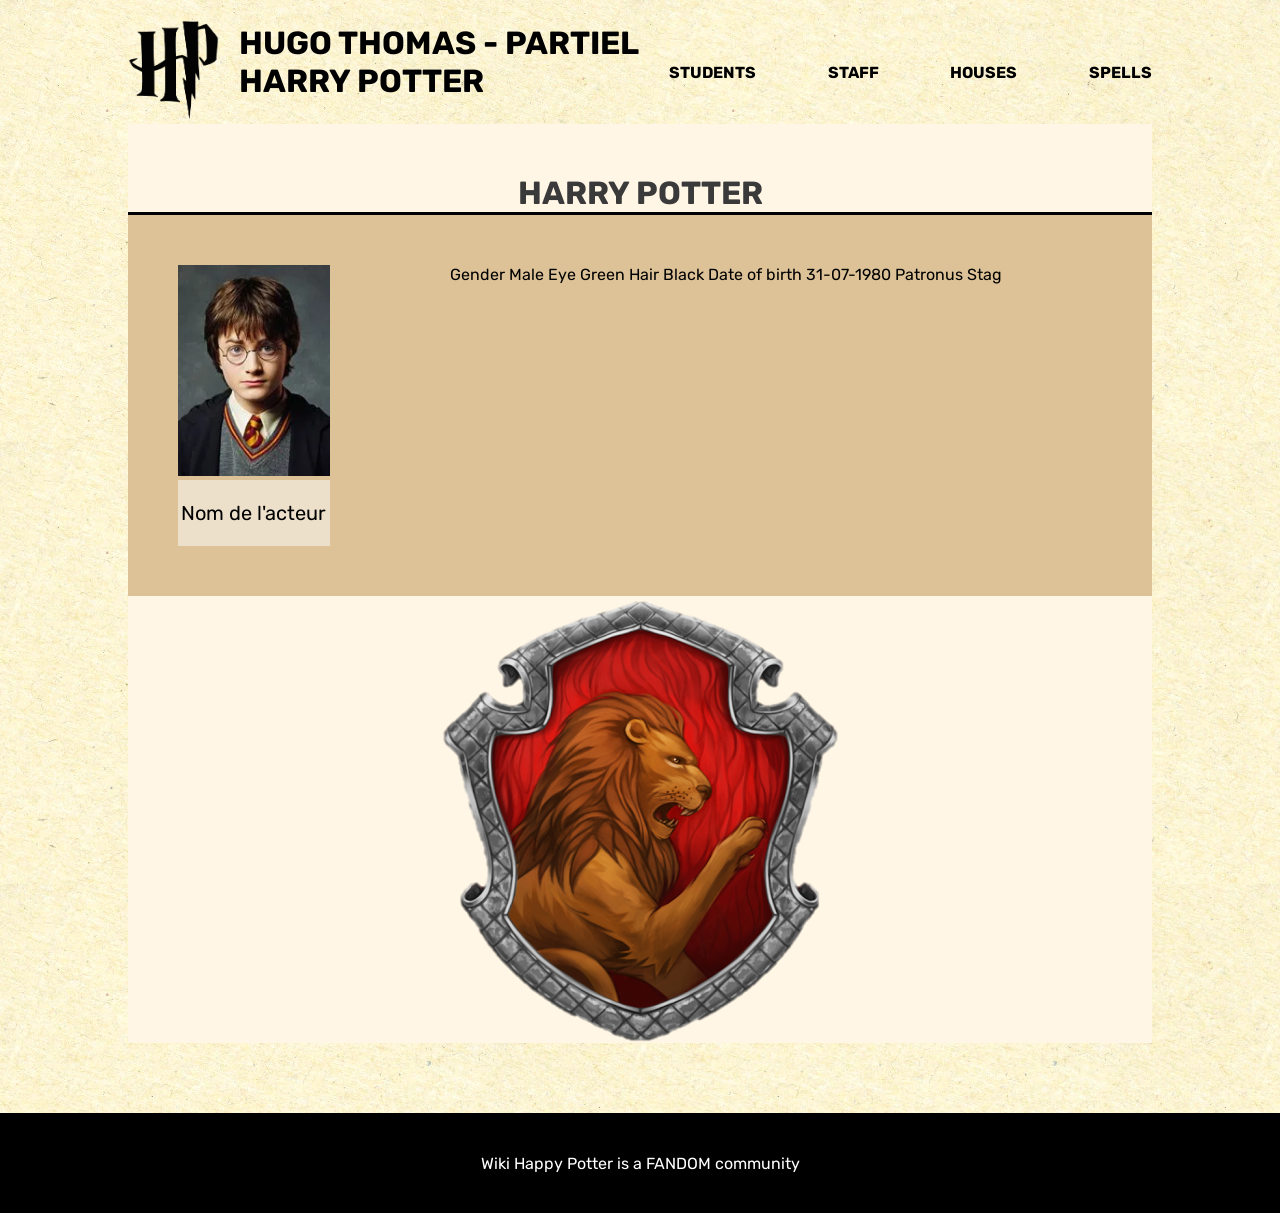
==== Partiel_starter/details.html @ 164cfa38 "Part1-page accueil" ====
<!DOCTYPE html>
<html lang="en">
  <head>
    <meta charset="UTF-8" />
    <meta name="viewport" content="width=device-width, initial-scale=1.0" />
        <link rel="stylesheet" href="./css/style.css" />
    <title>TON PRENOM NOM - Partiel Harry Potter</title>
  </head>
  <body class="page_perso">
    <header class="header">
      <div class="header__right">
        <a href="index.html">
        <img src="./images/logo/logo.png" />
    </a>
 </div>
      <div class="header__left">
        <h1>Hugo THOMAS - Partiel Harry Potter</h1>
        <ul>
          <li>Students</li>
          <li>Staff</li>
          <li>Houses</li>
          <li>Spells</li>
        </ul>
        <img src="./images/menu.png" alt="" srcset="" />
      </div>
    </header>
    <main>
      <section>
        <h3>Harry Potter</h3>
        <div class="perso">
          <figure class="perso__left">
            <img src="./images/characters/harry.webp" alt="" srcset="" />
            <figcaption>Nom de l'acteur</figcaption>
          </figure>
          <div class="perso__right">
            <tbody>
            <tr>
                <td>Gender</td>
                <td>Male</td>
            </tr>
            <tr>
                <td>Eye</td>
                <td>Green</td>
            </tr>
            <tr>
                <td>Hair</td>
                <td>Black</td>
            </tr>
            <tr>
                <td>Date of birth</td>
                <td>31-07-1980</td>
            </tr>
            <tr>
                <td>Patronus</td>
                <td>Stag</td>
            </tr>
        </tbody>
        </div>
      </section>
      <section class="house__perso">
        <img src="./images/logo/Gryffindor.png" alt="" srcset="" />
      </section>
    </main>
    <footer>
      <p>Wiki Happy Potter is a FANDOM community</p>
    </footer>
  </body>
</html>
---- Partiel_starter/css/style.css ----
:root {
  --light: #fff6e6;
  --darkGrey: #3a3a3a;
  --gold: #b99049;
  --red: #b71713;
  --green: #124b10;
  --blue: #078cb1;
  --yellow: #e1b50c;
}

@font-face {
  font-family: "Rubik";
  src: url("./../font/Rubik-Regular.ttf");
}
@font-face {
  font-family: "Rubik";
  src: url("./../font/Rubik-Bold.ttf");
  font-weight: bold;
}
* {
  margin: 0;
  padding: 0;
}

body {
  background: url("./../images/bgHP.webp") repeat;
  font-family: "Rubik";
}

main {
  background-color: var(--light);
  max-width: 1024px;
  margin: auto;
  margin-bottom: 70px;
}
main h3 {
  text-transform: uppercase;
  border-bottom: 3px solid black;
  text-align: center;
  color: var(--DarkGrey, #3a3a3a);
  text-align: center;
  font-family: Rubik;
  font-size: 32px;
  font-style: normal;
  font-weight: 700;
  line-height: normal;
  padding-top: 10px;
}
main h2 {
  color: var(--DarkGrey, #3a3a3a);
  text-align: center;
  font-family: Roboto;
  font-size: 40px;
  font-style: normal;
  font-weight: 400;
  line-height: normal;
  margin-bottom: 54px;
}

footer {
  background-color: #000;
  height: 100px;
  display: flex;
  justify-content: center;
  align-items: center;
}
footer p {
  text-align: center;
  color: #fff;
}

.header {
  display: flex;
  max-width: 1024px;
  margin: auto;
  margin-top: 20px;
}
.header h1 {
  margin-bottom: 20px;
}
.header__right img {
  height: 100px;
  margin-right: 20px;
}
.header__left {
  width: 100%;
  display: flex;
  align-items: center;
  text-transform: uppercase;
}
.header__left ul {
  display: flex;
  justify-content: space-between;
  width: 80%;
}
.header__left ul li {
  list-style: none;
  font-weight: bold;
}
.header__left img {
  display: none;
}

.houses {
  display: flex;
  justify-content: space-around;
  background: rgba(185, 144, 73, 0.5);
  padding: 30px;
  flex-wrap: wrap;
}
.houses > div {
  border-radius: 140px;
  width: 140px;
  height: 140px;
  text-align: center;
}
.houses > div:hover {
  background: #fff6e6;
}
.houses img {
  width: 121px;
  height: 136px;
}

.characters {
  display: flex;
  justify-content: space-around;
  flex-wrap: wrap;
  padding: 100px;
}
.characters > div {
  padding: 30px;
}
.characters img {
  width: 150px;
  height: 150px;
  border-radius: 150px;
  border: 8px solid var(--Gold, #b99049);
  background: url(<path-to-image>), lightgray -1.24px 0px/101.653% 141.566% no-repeat;
  box-shadow: 0px 4px 4px 0px rgba(0, 0, 0, 0.25);
  object-fit: cover;
}
.characters p {
  text-align: center;
  color: var(--Gold, #b99049);
}

/* PAGE PERSO */
.page_perso h3 {
  padding: 50px 50px 0 50px;
}
.page_perso .perso {
  background: rgba(185, 144, 73, 0.5);
  padding: 50px;
  display: flex;
}
.page_perso .perso__right {
  display: flex;
  flex-direction: column;
  justify-content: space-between;
  width: 100%;
}
.page_perso .perso__right > div {
  display: flex;
  justify-content: space-around;
}
.page_perso .perso__right p.attr {
  font-weight: bold;
}
.page_perso figure {
  width: 215px;
  margin-right: 120px;
}
.page_perso figure img {
  width: 100%;
}
.page_perso figure figcaption {
  background: rgba(255, 255, 255, 0.5);
  display: flex;
  align-items: center;
  height: 66px;
  justify-content: center;
  font-size: 20px;
}
.page_perso .house__perso {
  display: flex;
  justify-content: center;
  align-items: center;
}

@media screen and (max-width: 425px) {
  header {
    width: 90%;
  }
  header h1,
header ul {
    display: none !important;
  }
  header .header__left {
    display: flex;
    justify-content: flex-end;
  }
  header .header__left img {
    display: block !important;
    height: 70px;
  }

  .houses {
    flex-direction: column;
    align-content: space-around;
  }
}

/*# sourceMappingURL=style.css.map */
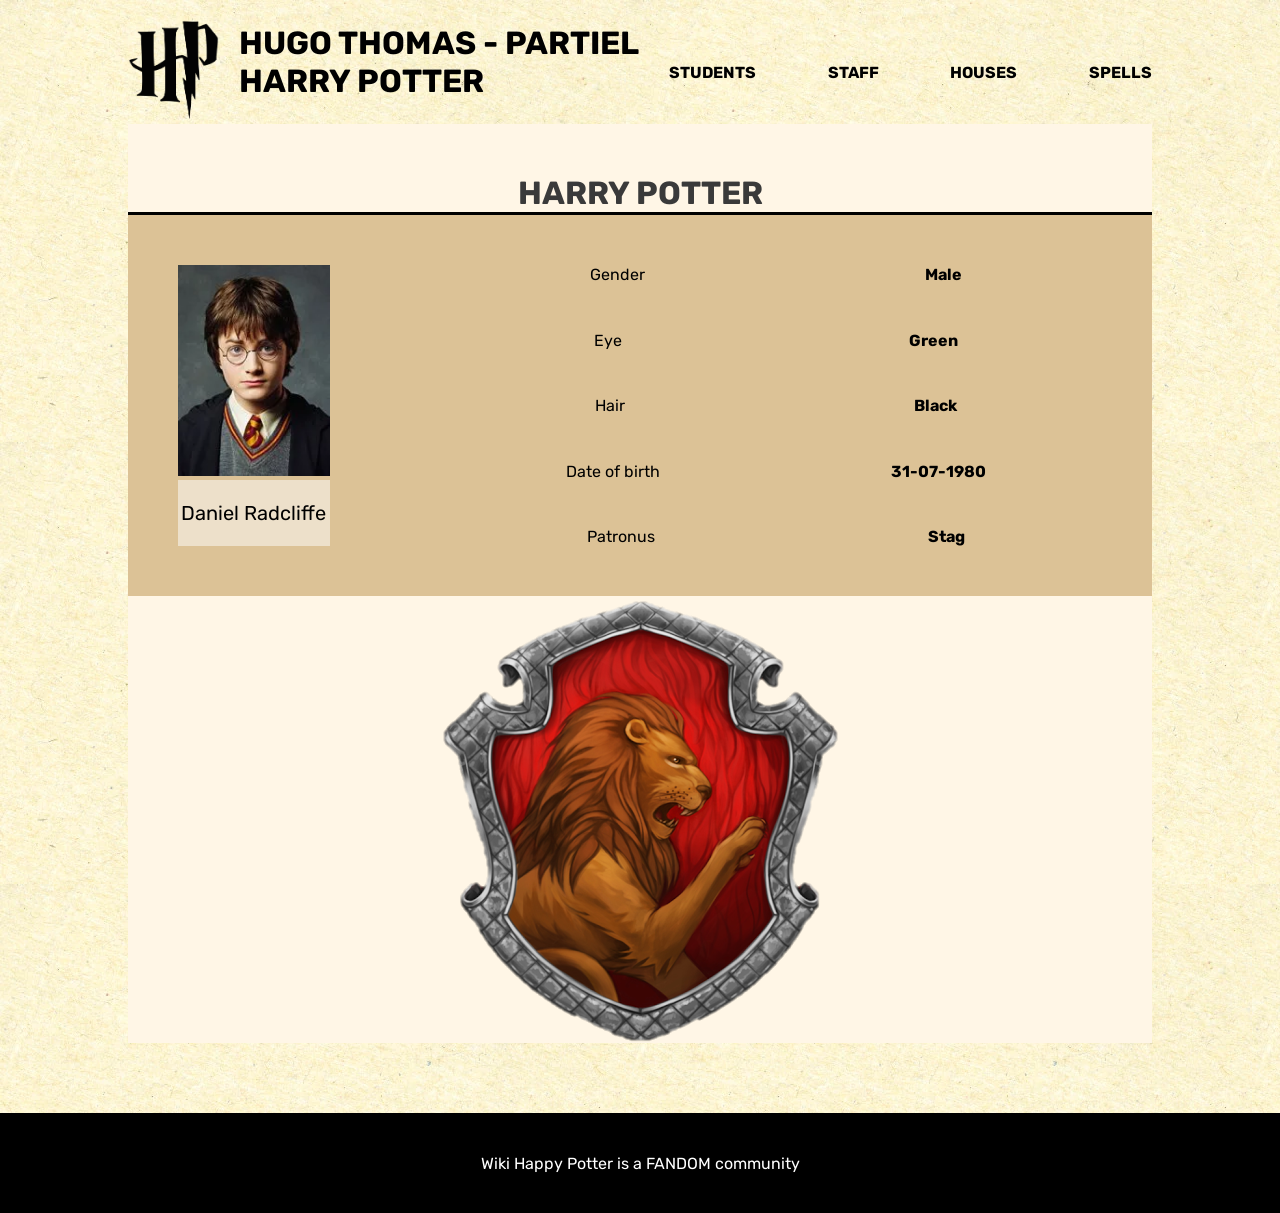
==== commit a5c9e3c8: "part2-survol et page details" ====
--- a/Partiel_starter/details.html
+++ b/Partiel_starter/details.html
@@ -30,31 +30,15 @@
         <div class="perso">
           <figure class="perso__left">
             <img src="./images/characters/harry.webp" alt="" srcset="" />
-            <figcaption>Nom de l'acteur</figcaption>
+            <figcaption>Daniel Radcliffe</figcaption>
           </figure>
           <div class="perso__right">
-            <tbody>
-            <tr>
-                <td>Gender</td>
-                <td>Male</td>
-            </tr>
-            <tr>
-                <td>Eye</td>
-                <td>Green</td>
-            </tr>
-            <tr>
-                <td>Hair</td>
-                <td>Black</td>
-            </tr>
-            <tr>
-                <td>Date of birth</td>
-                <td>31-07-1980</td>
-            </tr>
-            <tr>
-                <td>Patronus</td>
-                <td>Stag</td>
-            </tr>
-        </tbody>
+            
+            <div><p>Gender</p><p class="attr">Male</p></div>
+            <div><p>Eye</p><p class="attr">Green</p></div>
+            <div><p>Hair</p><p class="attr">Black</p></div>
+            <div><p>Date of birth</p><p class="attr">31-07-1980</p></div>
+            <div><p>Patronus</p><p class="attr">Stag</p></div>
         </div>
       </section>
       <section class="house__perso">
--- a/Partiel_starter/css/style.css
+++ b/Partiel_starter/css/style.css
@@ -126,7 +126,7 @@
   display: flex;
   justify-content: space-around;
   flex-wrap: wrap;
-  padding: 100px;
+  padding: 30px;
 }
 .characters > div {
   padding: 30px;
@@ -145,6 +145,25 @@
   color: var(--Gold, #b99049);
 }
 
+.characters .Grif > img:hover{
+  border: 8px solid var(--Red, #e71313);
+}
+.characters .Ser > img:hover{
+  border: 8px solid var(--green, #027c0a);
+}
+.characters .Serd > img:hover{
+  border: 8px solid var(--blue, #178ccb);
+}
+.characters .Pout > img:hover{
+  border: 8px solid var(--yellow, #8abb02);
+}
+
+
+
+
+
+
+
 /* PAGE PERSO */
 .page_perso h3 {
   padding: 50px 50px 0 50px;
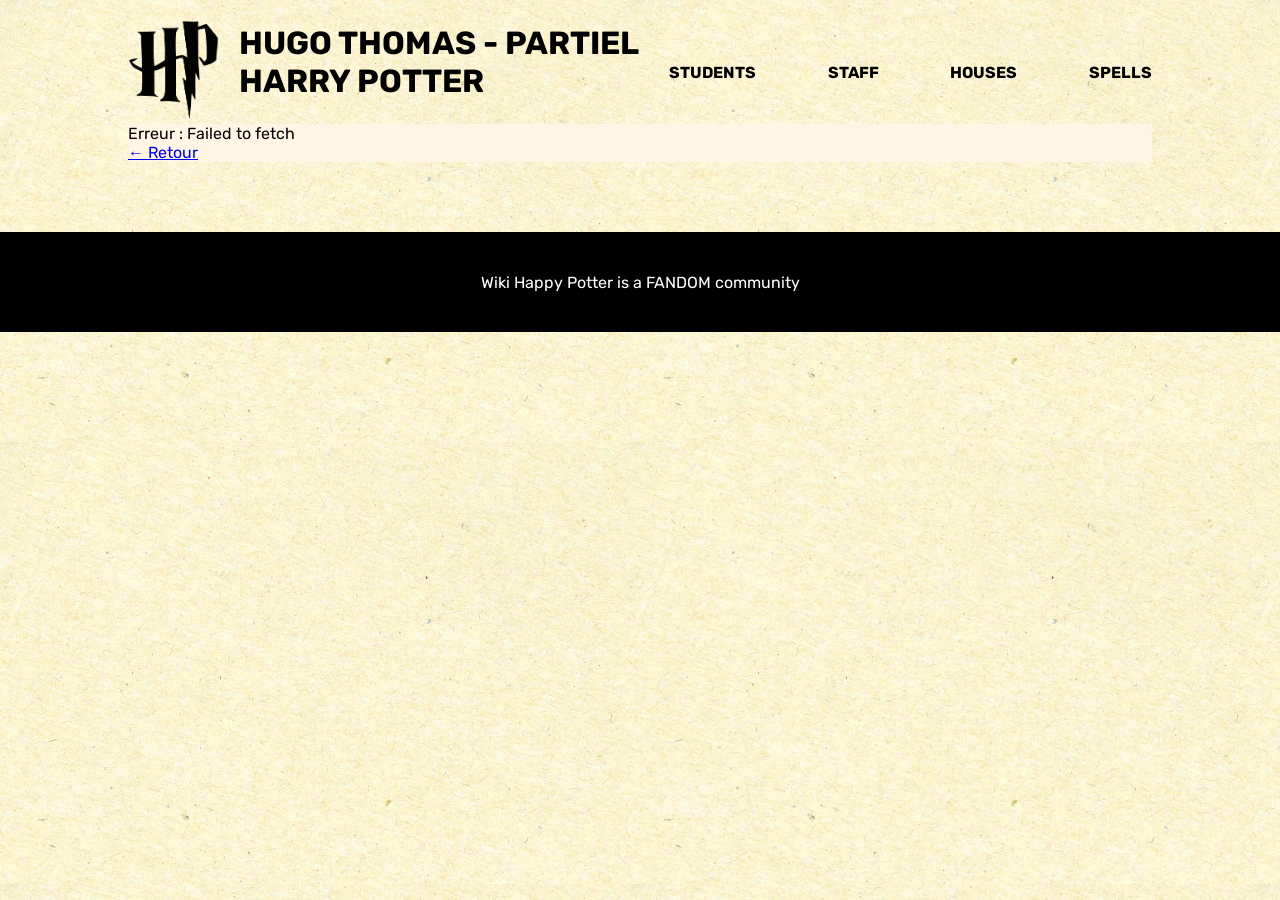
==== commit 5b8782a0: "Part 4 - page détails" ====
--- a/Partiel_starter/details.html
+++ b/Partiel_starter/details.html
@@ -3,6 +3,7 @@
   <head>
     <meta charset="UTF-8" />
     <meta name="viewport" content="width=device-width, initial-scale=1.0" />
+    <script src="scriptDetail.js" defer type="module"></script>
         <link rel="stylesheet" href="./css/style.css" />
     <title>TON PRENOM NOM - Partiel Harry Potter</title>
   </head>
@@ -24,26 +25,8 @@
         <img src="./images/menu.png" alt="" srcset="" />
       </div>
     </header>
-    <main>
-      <section>
-        <h3>Harry Potter</h3>
-        <div class="perso">
-          <figure class="perso__left">
-            <img src="./images/characters/harry.webp" alt="" srcset="" />
-            <figcaption>Daniel Radcliffe</figcaption>
-          </figure>
-          <div class="perso__right">
-            
-            <div><p>Gender</p><p class="attr">Male</p></div>
-            <div><p>Eye</p><p class="attr">Green</p></div>
-            <div><p>Hair</p><p class="attr">Black</p></div>
-            <div><p>Date of birth</p><p class="attr">31-07-1980</p></div>
-            <div><p>Patronus</p><p class="attr">Stag</p></div>
-        </div>
-      </section>
-      <section class="house__perso">
-        <img src="./images/logo/Gryffindor.png" alt="" srcset="" />
-      </section>
+    <main id="detail">
+      
     </main>
     <footer>
       <p>Wiki Happy Potter is a FANDOM community</p>
--- a/Partiel_starter/css/style.css
+++ b/Partiel_starter/css/style.css
@@ -145,16 +145,16 @@
   color: var(--Gold, #b99049);
 }
 
-.characters .Grif > img:hover{
+.characters .Gryffindor > img:hover{
   border: 8px solid var(--Red, #e71313);
 }
-.characters .Ser > img:hover{
+.characters .Slytherin > img:hover{
   border: 8px solid var(--green, #027c0a);
 }
-.characters .Serd > img:hover{
+.characters .Ravenclaw > img:hover{
   border: 8px solid var(--blue, #178ccb);
 }
-.characters .Pout > img:hover{
+.characters .Hufflepuff > img:hover{
   border: 8px solid var(--yellow, #8abb02);
 }
 
@@ -231,3 +231,8 @@
 }
 
 /*# sourceMappingURL=style.css.map */
+
+
+img.dead {
+  filter: grayscale(100%);
+}
